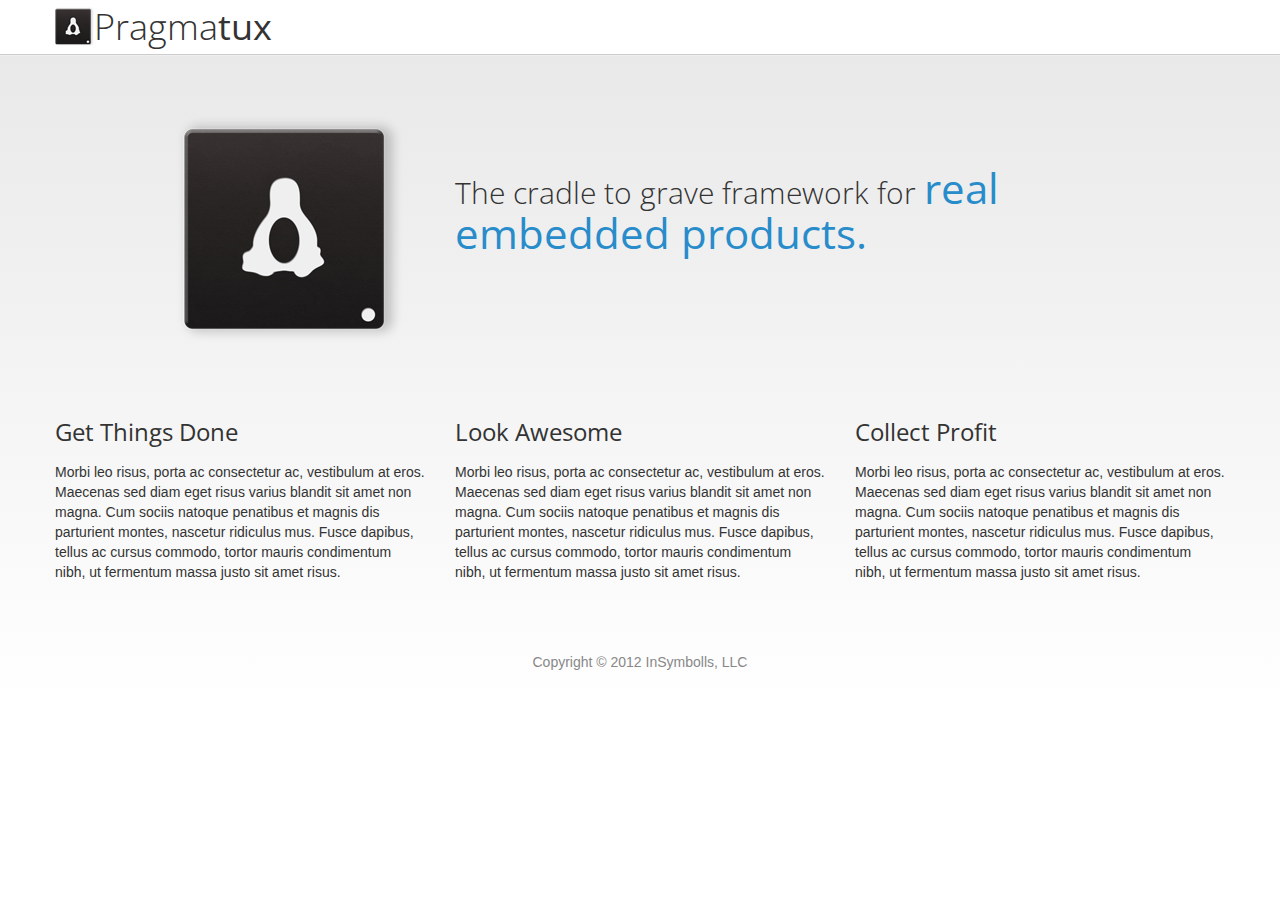
==== index.html @ 21324cb1 "Initial Commit" ====
<!doctype html>
<!--[if lt IE 7]> <html class="no-js lt-ie9 lt-ie8 lt-ie7" lang="en"> <![endif]-->
<!--[if IE 7]>    <html class="no-js lt-ie9 lt-ie8" lang="en"> <![endif]-->
<!--[if IE 8]>    <html class="no-js lt-ie9" lang="en"> <![endif]-->
<!--[if gt IE 8]><!--> <html class="no-js" lang="en"> <!--<![endif]-->
<head>
	<meta charset="utf-8">
	<meta http-equiv="X-UA-Compatible" content="IE=edge,chrome=1">
	<meta name="viewport" content="width=device-width, initial-scale=1.0">
	<link rel="icon" type="image/ico" href="favicon.ico">

	<title>Pragmatux - The framework for real embedded products</title>
	<meta name="description" content="The cradle to grave framework for real embedded products">
	<meta name="author" content="">

	<link href='http://fonts.googleapis.com/css?family=Open+Sans:400,300,700' rel='stylesheet' type='text/css'>
	<link rel="stylesheet" href="bootstrap/css/bootstrap.css">
	<link rel="stylesheet" href="bootstrap/css/bootstrap-responsive.css">
	<link rel="stylesheet" href="css/main.css">

	<!-- <script src="js/libs/modernizr-2.5.3.min.js"></script> -->
</head>
<body>
<!--[if lt IE 7]><p class=chromeframe>Your browser is <em>ancient!</em> <a href="http://browsehappy.com/">Upgrade to a different browser</a> or <a href="http://www.google.com/chromeframe/?redirect=true">install Google Chrome Frame</a> to experience this site.</p><![endif]-->

<div class="header">
	<div class="container phone-pad">
		<img class="pull-left" src="img/pragmatux.png" alt="Pragmatic Embedded Linux"/>
		<h1 class="logo">Pragma<span class="f-normal">tux</span></h1>
	</div>
</div>

<div class="main">
	<div class="container" role="main">
		<div class="row">
			<div class="span3 offset1 hero t-center">
				<img src="img/embedded_linux.png" alt="Pragmatic Embedded Linux" />
			</div>

			<div class="span7 hero hero-text">
				<h2>The cradle to grave framework for <strong>real embedded products.</strong></h2>
				<!-- comment these out 
				<div class="actions is-hidden">
					<a href="github.com" class="btn btn-large">API Reference</a>
					<a href="github.com" class="btn btn-large btn-primary">
						Run Pragmatux on Your Device
						<i class="icon-circle-arrow-right icon-white"></i>
					</a>
				</div>
				<!-- /comment these out -->
			</div>
		</div>

		<!-- RYAN: edit here -->
		<div class="row-fluid">
			<div class="span4 phone-pad">
				<h3>Get Things Done</h3>
				<p>
					Morbi leo risus, porta ac consectetur ac, vestibulum at eros. Maecenas sed diam eget risus varius blandit sit amet non magna. Cum sociis natoque penatibus et magnis dis parturient montes, nascetur ridiculus mus. Fusce dapibus, tellus ac cursus commodo, tortor mauris condimentum nibh, ut fermentum massa justo sit amet risus.
				</p>
			</div>

			<div class="span4 phone-pad">
				<h3>Look Awesome</h3>
				<p>
					Morbi leo risus, porta ac consectetur ac, vestibulum at eros. Maecenas sed diam eget risus varius blandit sit amet non magna. Cum sociis natoque penatibus et magnis dis parturient montes, nascetur ridiculus mus. Fusce dapibus, tellus ac cursus commodo, tortor mauris condimentum nibh, ut fermentum massa justo sit amet risus.
				</p>
			</div>	

			<div class="span4 phone-pad">
				<h3>Collect Profit</h3>
				<p>
					Morbi leo risus, porta ac consectetur ac, vestibulum at eros. Maecenas sed diam eget risus varius blandit sit amet non magna. Cum sociis natoque penatibus et magnis dis parturient montes, nascetur ridiculus mus. Fusce dapibus, tellus ac cursus commodo, tortor mauris condimentum nibh, ut fermentum massa justo sit amet risus.
				</p>

			</div>	
		</div>

		<div class="footer">
			<p>Copyright &copy; 2012 InSymbolls, LLC</p>
		</div>
	</div>
</div>



<script src="//ajax.googleapis.com/ajax/libs/jquery/1.7.2/jquery.min.js"></script>
<script>window.jQuery || document.write('<script src="js/libs/jquery-1.7.2.min.js"><\/script>')</script>

<script src="js/script.js"></script>
<script>
	var _gaq=[['_setAccount','UA-XXXXX-X'],['_trackPageview']];
	(function(d,t){var g=d.createElement(t),s=d.getElementsByTagName(t)[0];
	g.src=('https:'==location.protocol?'//ssl':'//www')+'.google-analytics.com/ga.js';
	s.parentNode.insertBefore(g,s)}(document,'script'));
</script>

</body>
</html>
---- css/main.css ----
h1, h2, h3, h4, h5, h6 {
	font-family:'Open Sans', Arial, sans-serif;
	font-weight:300; 
}

/* weights and colors */
.f-light { font-weight:300; }
.f-normal, h3, strong { font-weight:400; }
.f-strong {	font-weight:700; }
strong {color:#288ccb;}

/* alignment */
.t-center {text-align:center;}
.l-sp-left {margin-left: 1em;}


/* -------------- */
.header {
	overflow:hidden;
	border-bottom:1px solid #ccc;
	padding: .5em 0;
}

.main {
	background:#ddd;
	border-top:1px solid #efefef;

	background: -moz-linear-gradient(top, rgba(221,221,221,0.65) 0%, rgba(221,221,221,0) 100%); /* FF3.6+ */
	background: -webkit-gradient(linear, left top, left bottom, color-stop(0%,rgba(221,221,221,0.65)), color-stop(100%,rgba(221,221,221,0))); /* Chrome,Safari4+ */
	background: -webkit-linear-gradient(top, rgba(221,221,221,0.65) 0%,rgba(221,221,221,0) 100%); /* Chrome10+,Safari5.1+ */
	background: -o-linear-gradient(top, rgba(221,221,221,0.65) 0%,rgba(221,221,221,0) 100%); /* Opera 11.10+ */
	background: -ms-linear-gradient(top, rgba(221,221,221,0.65) 0%,rgba(221,221,221,0) 100%); /* IE10+ */
	background: linear-gradient(to bottom, rgba(221,221,221,0.65) 0%,rgba(221,221,221,0) 100%); /* W3C */
	filter: progid:DXImageTransform.Microsoft.gradient( startColorstr='#a6dddddd', endColorstr='#00dddddd',GradientType=0 ); /* IE6-9 */	
}

.footer {
	text-align:center;
	color:#888;
	padding-top:60px;
	padding-bottom:30px;
}

/* ------------------ */
.logo {
	margin:0;
	font-size: 36px;
	line-height: 40px;
}

.hero {
	padding: 60px 0;
}

.actions {
	margin-top:3em;
}

/*phone*/
@media (max-width: 767px) {
	body { 
		padding: 0;
	}

	.hero {padding: 30px 0;}

	.hero-text {
		padding: 0 20px 30px 20px;
		text-align: center;
	}

	.phone-pad {padding: 0 20px;}
}

/*tablet and up normal and large display*/
@media (min-width: 768px) {
	.hero-text {
		margin-top:3em;
	}
}

/*large*/
@media (min-width: 1200px) {
	strong {font-size: 1.4em;}
}
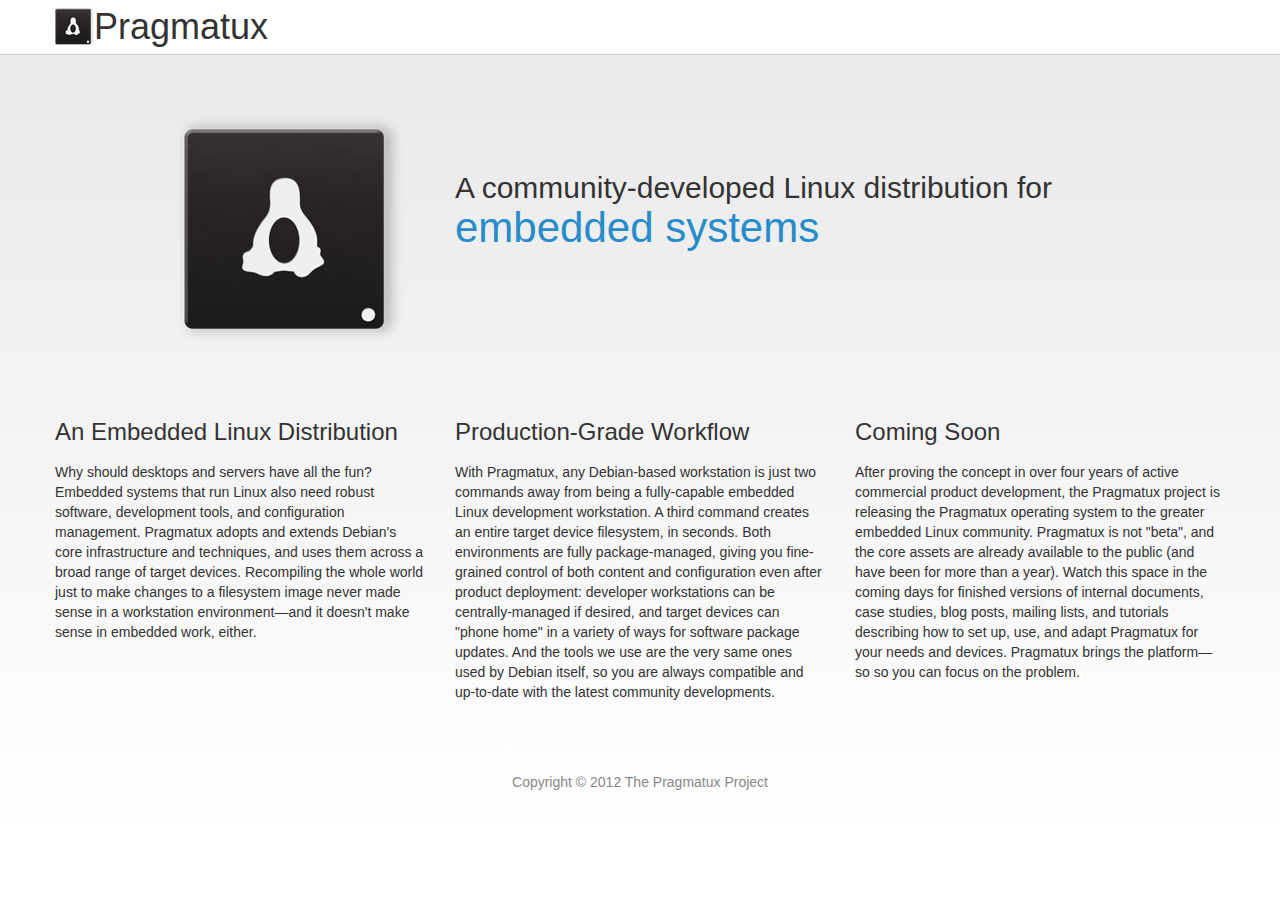
==== commit 625b47be: "Sample docs and current content" ====
--- a/index.html
+++ b/index.html
@@ -1,22 +1,19 @@
-<!doctype html>
-<!--[if lt IE 7]> <html class="no-js lt-ie9 lt-ie8 lt-ie7" lang="en"> <![endif]-->
-<!--[if IE 7]>    <html class="no-js lt-ie9 lt-ie8" lang="en"> <![endif]-->
-<!--[if IE 8]>    <html class="no-js lt-ie9" lang="en"> <![endif]-->
-<!--[if gt IE 8]><!--> <html class="no-js" lang="en"> <!--<![endif]-->
-<head>
+<!DOCTYPE html>
+<!-- saved from url=(0021)http://pragmatux.com/ -->
+<html class="no-js" lang="en"><!--<![endif]--><head><meta http-equiv="Content-Type" content="text/html; charset=UTF-8">
 	<meta charset="utf-8">
 	<meta http-equiv="X-UA-Compatible" content="IE=edge,chrome=1">
 	<meta name="viewport" content="width=device-width, initial-scale=1.0">
-	<link rel="icon" type="image/ico" href="favicon.ico">
+	<link rel="icon" type="image/ico" href="http://pragmatux.com/favicon.ico">
 
-	<title>Pragmatux - The framework for real embedded products</title>
-	<meta name="description" content="The cradle to grave framework for real embedded products">
+	<title>Pragmatux - A Linux distribution for embedded systems</title>
+	<!--<meta name="description" content="A cradle to grave framework for real embedded products"> -->
 	<meta name="author" content="">
 
-	<link href='http://fonts.googleapis.com/css?family=Open+Sans:400,300,700' rel='stylesheet' type='text/css'>
-	<link rel="stylesheet" href="bootstrap/css/bootstrap.css">
-	<link rel="stylesheet" href="bootstrap/css/bootstrap-responsive.css">
-	<link rel="stylesheet" href="css/main.css">
+	<link href="./Pragmatux - A Linux distribution for embedded systems_files/css" rel="stylesheet" type="text/css">
+	<link rel="stylesheet" href="./bootstrap/css/bootstrap.css">
+	<link rel="stylesheet" href="./bootstrap/css/bootstrap-responsive.css">
+	<link rel="stylesheet" href="./css/main.css">
 
 	<!-- <script src="js/libs/modernizr-2.5.3.min.js"></script> -->
 </head>
@@ -25,7 +22,7 @@
 
 <div class="header">
 	<div class="container phone-pad">
-		<img class="pull-left" src="img/pragmatux.png" alt="Pragmatic Embedded Linux"/>
+		<img class="pull-left" src="./img/pragmatux.png" alt="Pragmatic Embedded Linux">
 		<h1 class="logo">Pragma<span class="f-normal">tux</span></h1>
 	</div>
 </div>
@@ -34,11 +31,11 @@
 	<div class="container" role="main">
 		<div class="row">
 			<div class="span3 offset1 hero t-center">
-				<img src="img/embedded_linux.png" alt="Pragmatic Embedded Linux" />
+				<img src="./img/embedded_linux.png" alt="Pragmatic Embedded Linux">
 			</div>
 
 			<div class="span7 hero hero-text">
-				<h2>The cradle to grave framework for <strong>real embedded products.</strong></h2>
+				<h2>A community-developed Linux distribution for <strong>embedded systems</strong></h2>
 				<!-- comment these out 
 				<div class="actions is-hidden">
 					<a href="github.com" class="btn btn-large">API Reference</a>
@@ -51,43 +48,85 @@
 			</div>
 		</div>
 
-		<!-- RYAN: edit here -->
 		<div class="row-fluid">
 			<div class="span4 phone-pad">
-				<h3>Get Things Done</h3>
+				<h3>An Embedded Linux Distribution</h3>
 				<p>
-					Morbi leo risus, porta ac consectetur ac, vestibulum at eros. Maecenas sed diam eget risus varius blandit sit amet non magna. Cum sociis natoque penatibus et magnis dis parturient montes, nascetur ridiculus mus. Fusce dapibus, tellus ac cursus commodo, tortor mauris condimentum nibh, ut fermentum massa justo sit amet risus.
+					Why should desktops and servers have
+					all the fun? Embedded systems that run
+					Linux also need robust software,
+					development tools, and configuration
+					management.  Pragmatux adopts and
+					extends Debian's core infrastructure
+					and techniques, and uses them across a
+					broad range of target devices.
+					Recompiling the whole world just to
+					make changes to a filesystem image
+					never made sense in a workstation
+					environment—and it doesn't make
+					sense in embedded work, either.
 				</p>
 			</div>
 
 			<div class="span4 phone-pad">
-				<h3>Look Awesome</h3>
+				<h3>Production-Grade Workflow</h3>
 				<p>
-					Morbi leo risus, porta ac consectetur ac, vestibulum at eros. Maecenas sed diam eget risus varius blandit sit amet non magna. Cum sociis natoque penatibus et magnis dis parturient montes, nascetur ridiculus mus. Fusce dapibus, tellus ac cursus commodo, tortor mauris condimentum nibh, ut fermentum massa justo sit amet risus.
+					With Pragmatux, any Debian-based
+					workstation is just two commands away
+					from being a fully-capable embedded
+					Linux development workstation.  A third
+					command creates an entire
+					target device filesystem, in seconds.
+					Both environments are fully
+					package-managed, giving you
+					fine-grained control of both content
+					and configuration even after product
+					deployment: developer workstations can
+					be centrally-managed if desired, and
+					target devices can "phone home" in a
+					variety of ways for software package
+					updates.  And the tools we use are the
+					very same ones used by Debian itself,
+					so you are always compatible and
+					up-to-date with the latest community
+					developments.
 				</p>
 			</div>	
 
 			<div class="span4 phone-pad">
-				<h3>Collect Profit</h3>
+				<h3>Coming Soon</h3>
 				<p>
-					Morbi leo risus, porta ac consectetur ac, vestibulum at eros. Maecenas sed diam eget risus varius blandit sit amet non magna. Cum sociis natoque penatibus et magnis dis parturient montes, nascetur ridiculus mus. Fusce dapibus, tellus ac cursus commodo, tortor mauris condimentum nibh, ut fermentum massa justo sit amet risus.
+					After proving the concept in over four years of
+					active commercial product development, the
+					Pragmatux project is releasing the Pragmatux
+					operating system to the greater embedded Linux
+					community.  Pragmatux is not "beta", and the
+					core assets are already available to the public
+					(and have been for more than a year).  Watch
+					this space in the coming days for finished
+					versions of internal documents, case studies,
+					blog posts, mailing lists, and tutorials
+					describing how to set up, use, and adapt
+					Pragmatux for your needs and devices.
+					Pragmatux brings the platform—so
+					so you can focus on the problem.
 				</p>
 
 			</div>	
 		</div>
 
 		<div class="footer">
-			<p>Copyright &copy; 2012 InSymbolls, LLC</p>
+			<p>Copyright © 2012 The Pragmatux Project</p>
 		</div>
 	</div>
 </div>
 
 
 
-<script src="//ajax.googleapis.com/ajax/libs/jquery/1.7.2/jquery.min.js"></script>
+<script src="./Pragmatux - A Linux distribution for embedded systems_files/ga.js"></script><script src="./Pragmatux - A Linux distribution for embedded systems_files/jquery.min.js"></script>
 <script>window.jQuery || document.write('<script src="js/libs/jquery-1.7.2.min.js"><\/script>')</script>
 
-<script src="js/script.js"></script>
+<script src="./Pragmatux - A Linux distribution for embedded systems_files/script.js"></script>
 <script>
 	var _gaq=[['_setAccount','UA-XXXXX-X'],['_trackPageview']];
 	(function(d,t){var g=d.createElement(t),s=d.getElementsByTagName(t)[0];
@@ -95,5 +134,6 @@
 	s.parentNode.insertBefore(g,s)}(document,'script'));
 </script>
 
-</body>
-</html>
+
+
+</body></html>
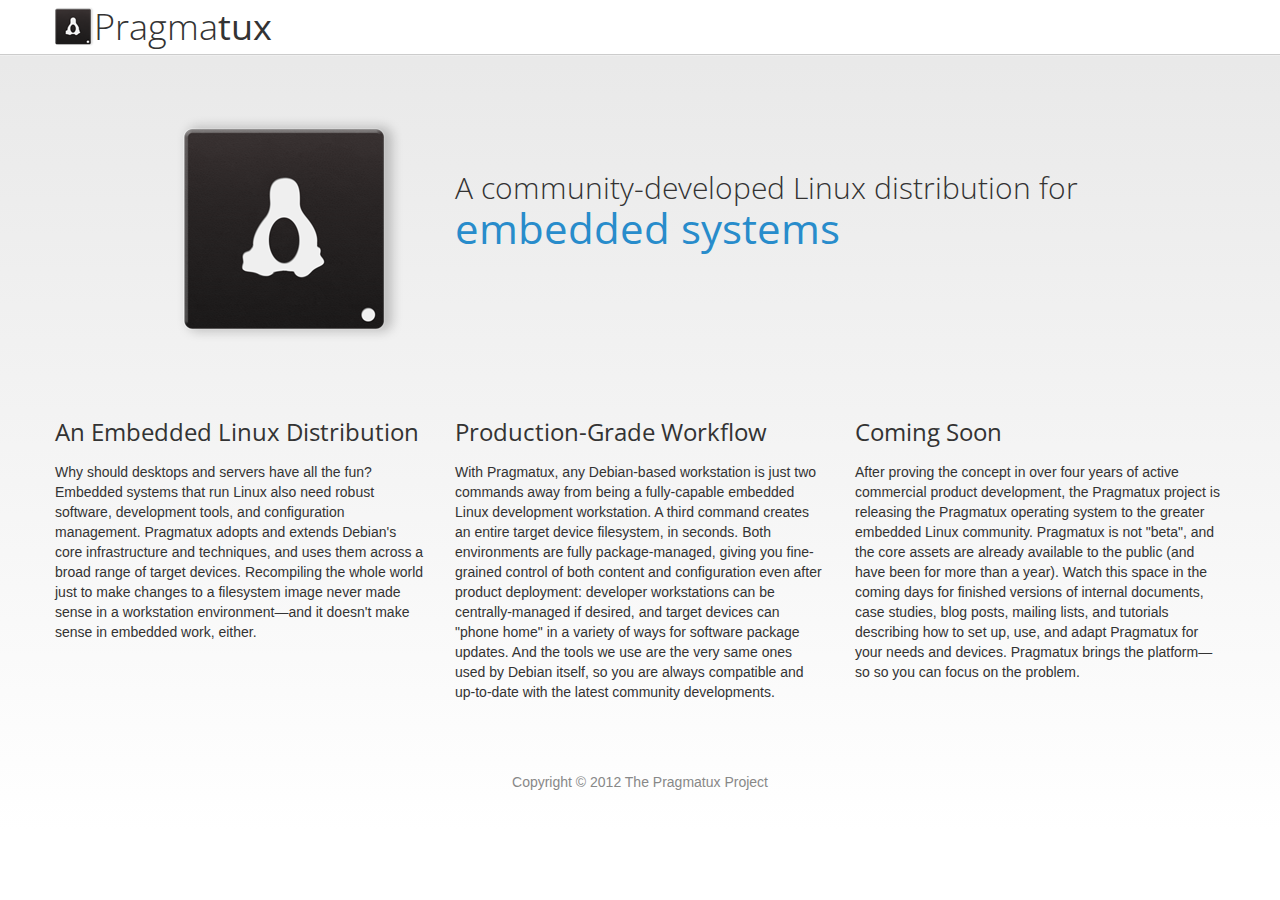
==== commit 804107aa: "Index Fix" ====
--- a/index.html
+++ b/index.html
@@ -1,21 +1,24 @@
-<!DOCTYPE html>
-<!-- saved from url=(0021)http://pragmatux.com/ -->
-<html class="no-js" lang="en"><!--<![endif]--><head><meta http-equiv="Content-Type" content="text/html; charset=UTF-8">
+<!doctype html>
+<!--[if lt IE 7]> <html class="no-js lt-ie9 lt-ie8 lt-ie7" lang="en"> <![endif]-->
+<!--[if IE 7]>    <html class="no-js lt-ie9 lt-ie8" lang="en"> <![endif]-->
+<!--[if IE 8]>    <html class="no-js lt-ie9" lang="en"> <![endif]-->
+<!--[if gt IE 8]><!--> <html class="no-js" lang="en"> <!--<![endif]-->
+<head>
 	<meta charset="utf-8">
 	<meta http-equiv="X-UA-Compatible" content="IE=edge,chrome=1">
 	<meta name="viewport" content="width=device-width, initial-scale=1.0">
-	<link rel="icon" type="image/ico" href="http://pragmatux.com/favicon.ico">
+	<link rel="icon" type="image/ico" href="favicon.ico">
 
 	<title>Pragmatux - A Linux distribution for embedded systems</title>
 	<!--<meta name="description" content="A cradle to grave framework for real embedded products"> -->
 	<meta name="author" content="">
 
-	<link href="./Pragmatux - A Linux distribution for embedded systems_files/css" rel="stylesheet" type="text/css">
+	<link href='http://fonts.googleapis.com/css?family=Open+Sans:400,300,700' rel='stylesheet' type='text/css'>
 	<link rel="stylesheet" href="./bootstrap/css/bootstrap.css">
 	<link rel="stylesheet" href="./bootstrap/css/bootstrap-responsive.css">
 	<link rel="stylesheet" href="./css/main.css">
 
-	<!-- <script src="js/libs/modernizr-2.5.3.min.js"></script> -->
+	<script src="js/libs/modernizr-2.5.3.min.js"></script>
 </head>
 <body>
 <!--[if lt IE 7]><p class=chromeframe>Your browser is <em>ancient!</em> <a href="http://browsehappy.com/">Upgrade to a different browser</a> or <a href="http://www.google.com/chromeframe/?redirect=true">install Google Chrome Frame</a> to experience this site.</p><![endif]-->
@@ -123,10 +126,10 @@
 
 
 
-<script src="./Pragmatux - A Linux distribution for embedded systems_files/ga.js"></script><script src="./Pragmatux - A Linux distribution for embedded systems_files/jquery.min.js"></script>
+<script src="http://ajax.googleapis.com/ajax/libs/jquery/1.7.2/jquery.min.js"></script>
 <script>window.jQuery || document.write('<script src="js/libs/jquery-1.7.2.min.js"><\/script>')</script>
 
-<script src="./Pragmatux - A Linux distribution for embedded systems_files/script.js"></script>
+<script src="js/script.js"></script>
 <script>
 	var _gaq=[['_setAccount','UA-XXXXX-X'],['_trackPageview']];
 	(function(d,t){var g=d.createElement(t),s=d.getElementsByTagName(t)[0];
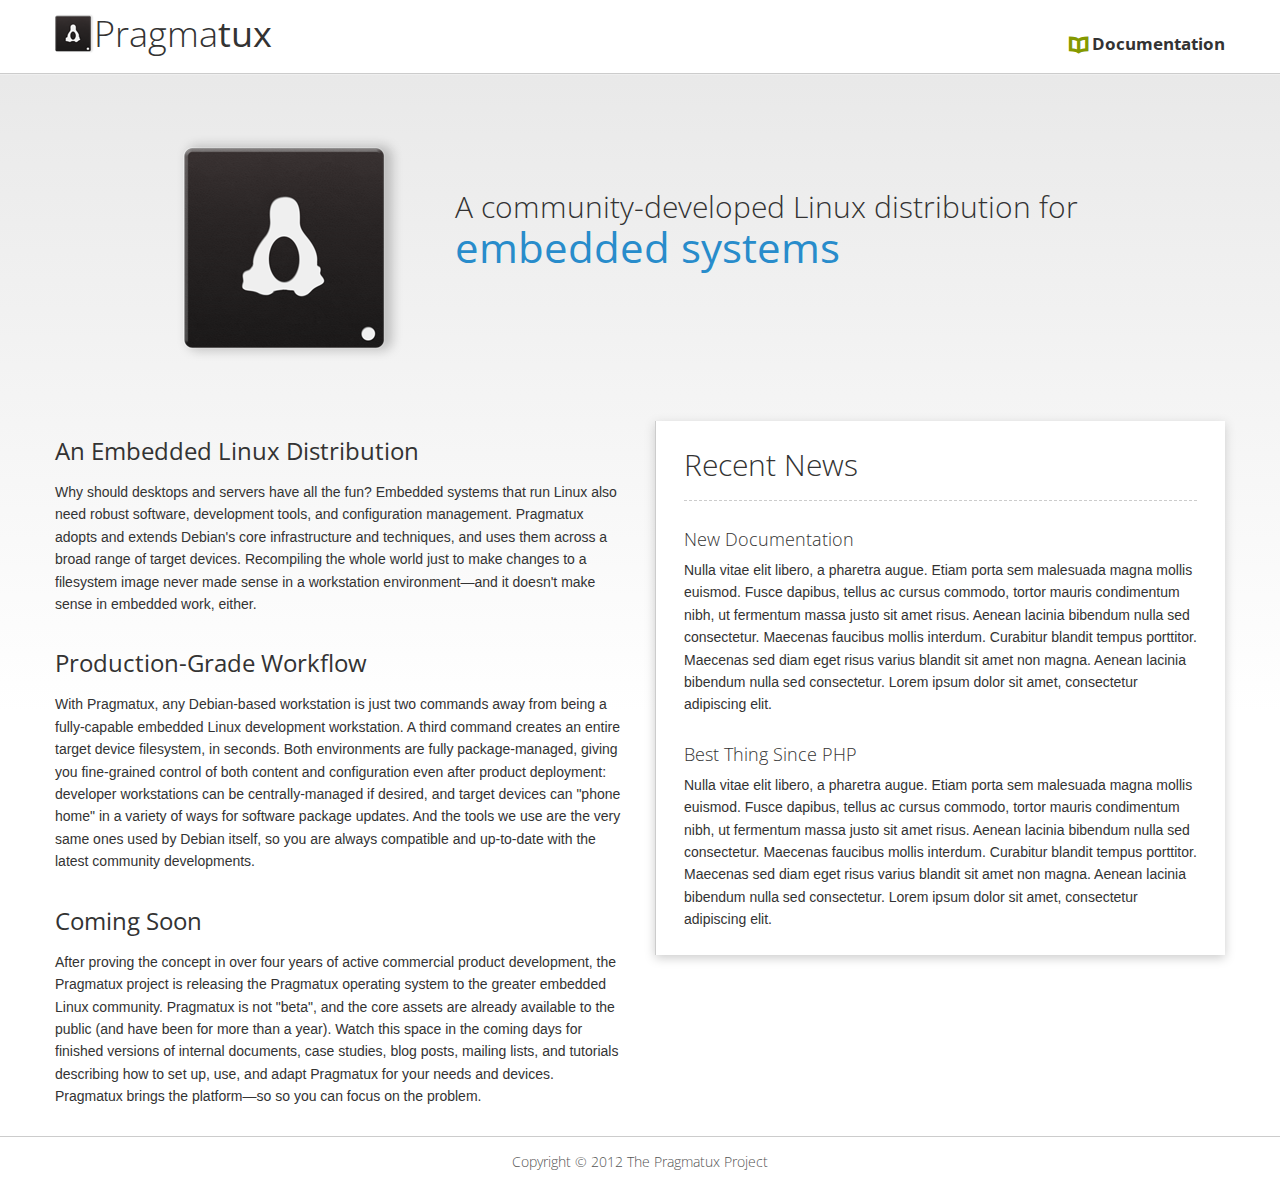
==== commit f8d70b0d: "Docs" ====
--- a/index.html
+++ b/index.html
@@ -14,19 +14,24 @@
 	<meta name="author" content="">
 
 	<link href='http://fonts.googleapis.com/css?family=Open+Sans:400,300,700' rel='stylesheet' type='text/css'>
+	<link rel="stylesheet" href="./css/iconic/iconic_fill.css">
 	<link rel="stylesheet" href="./bootstrap/css/bootstrap.css">
 	<link rel="stylesheet" href="./bootstrap/css/bootstrap-responsive.css">
 	<link rel="stylesheet" href="./css/main.css">
 
-	<script src="js/libs/modernizr-2.5.3.min.js"></script>
+	<!-- // <script src="js/libs/modernizr-2.5.3.min.js"></script> -->
 </head>
 <body>
 <!--[if lt IE 7]><p class=chromeframe>Your browser is <em>ancient!</em> <a href="http://browsehappy.com/">Upgrade to a different browser</a> or <a href="http://www.google.com/chromeframe/?redirect=true">install Google Chrome Frame</a> to experience this site.</p><![endif]-->
 
 <div class="header">
 	<div class="container phone-pad">
-		<img class="pull-left" src="./img/pragmatux.png" alt="Pragmatic Embedded Linux">
-		<h1 class="logo">Pragma<span class="f-normal">tux</span></h1>
+		<a class="block" href="http://pragmatux.com">
+			<img class="pull-left" src="./img/pragmatux.png" alt="Pragmatic Embedded Linux">
+			<h1 class="logo pull-left">Pragma<span class="f-normal">tux</span></h1>
+		</a>
+
+		<a class="nav pull-right" href="./documentation.html"><i class="iconic book_alt2"></i> Documentation</a>
 	</div>
 </div>
 
@@ -52,80 +57,104 @@
 		</div>
 
 		<div class="row-fluid">
-			<div class="span4 phone-pad">
-				<h3>An Embedded Linux Distribution</h3>
-				<p>
-					Why should desktops and servers have
-					all the fun? Embedded systems that run
-					Linux also need robust software,
-					development tools, and configuration
-					management.  Pragmatux adopts and
-					extends Debian's core infrastructure
-					and techniques, and uses them across a
-					broad range of target devices.
-					Recompiling the whole world just to
-					make changes to a filesystem image
-					never made sense in a workstation
-					environment—and it doesn't make
-					sense in embedded work, either.
-				</p>
+			<div class="sell span6">
+				<div class="phone-pad">
+					<h3>An Embedded Linux Distribution</h3>
+					<p>
+						Why should desktops and servers have
+						all the fun? Embedded systems that run
+						Linux also need robust software,
+						development tools, and configuration
+						management.  Pragmatux adopts and
+						extends Debian's core infrastructure
+						and techniques, and uses them across a
+						broad range of target devices.
+						Recompiling the whole world just to
+						make changes to a filesystem image
+						never made sense in a workstation
+						environment—and it doesn't make
+						sense in embedded work, either.
+					</p>
+				</div>
+
+				<div class="phone-pad">
+					<h3>Production-Grade Workflow</h3>
+					<p>
+						With Pragmatux, any Debian-based
+						workstation is just two commands away
+						from being a fully-capable embedded
+						Linux development workstation.  A third
+						command creates an entire
+						target device filesystem, in seconds.
+						Both environments are fully
+						package-managed, giving you
+						fine-grained control of both content
+						and configuration even after product
+						deployment: developer workstations can
+						be centrally-managed if desired, and
+						target devices can "phone home" in a
+						variety of ways for software package
+						updates.  And the tools we use are the
+						very same ones used by Debian itself,
+						so you are always compatible and
+						up-to-date with the latest community
+						developments.
+					</p>
+				</div>	
+
+				<div class="phone-pad">
+					<h3>Coming Soon</h3>
+					<p>
+						After proving the concept in over four years of
+						active commercial product development, the
+						Pragmatux project is releasing the Pragmatux
+						operating system to the greater embedded Linux
+						community.  Pragmatux is not "beta", and the
+						core assets are already available to the public
+						(and have been for more than a year).  Watch
+						this space in the coming days for finished
+						versions of internal documents, case studies,
+						blog posts, mailing lists, and tutorials
+						describing how to set up, use, and adapt
+						Pragmatux for your needs and devices.
+						Pragmatux brings the platform—so
+						so you can focus on the problem.
+					</p>
+				</div>	
+			</div><!-- sell -->
+
+			<div class="news span6">
+				<h2>Recent News</h2>
+				<div class="news-item">
+					<h4>New Documentation</h4>
+					<p>
+						Nulla vitae elit libero, a pharetra augue. Etiam porta sem malesuada magna mollis euismod. Fusce dapibus, tellus ac cursus commodo, tortor mauris condimentum nibh, ut fermentum massa justo sit amet risus. Aenean lacinia bibendum nulla sed consectetur. Maecenas faucibus mollis interdum.
+
+						Curabitur blandit tempus porttitor. Maecenas sed diam eget risus varius blandit sit amet non magna. Aenean lacinia bibendum nulla sed consectetur. Lorem ipsum dolor sit amet, consectetur adipiscing elit.	
+					</p>
+				</div>
+
+				<div class="news-item">
+					<h4>Best Thing Since PHP</h4>
+					<p>
+						Nulla vitae elit libero, a pharetra augue. Etiam porta sem malesuada magna mollis euismod. Fusce dapibus, tellus ac cursus commodo, tortor mauris condimentum nibh, ut fermentum massa justo sit amet risus. Aenean lacinia bibendum nulla sed consectetur. Maecenas faucibus mollis interdum.
+
+						Curabitur blandit tempus porttitor. Maecenas sed diam eget risus varius blandit sit amet non magna. Aenean lacinia bibendum nulla sed consectetur. Lorem ipsum dolor sit amet, consectetur adipiscing elit.	
+					</p>	
+				</div>
 			</div>
+		</div><!-- row -->
 
-			<div class="span4 phone-pad">
-				<h3>Production-Grade Workflow</h3>
-				<p>
-					With Pragmatux, any Debian-based
-					workstation is just two commands away
-					from being a fully-capable embedded
-					Linux development workstation.  A third
-					command creates an entire
-					target device filesystem, in seconds.
-					Both environments are fully
-					package-managed, giving you
-					fine-grained control of both content
-					and configuration even after product
-					deployment: developer workstations can
-					be centrally-managed if desired, and
-					target devices can "phone home" in a
-					variety of ways for software package
-					updates.  And the tools we use are the
-					very same ones used by Debian itself,
-					so you are always compatible and
-					up-to-date with the latest community
-					developments.
-				</p>
-			</div>	
-
-			<div class="span4 phone-pad">
-				<h3>Coming Soon</h3>
-				<p>
-					After proving the concept in over four years of
-					active commercial product development, the
-					Pragmatux project is releasing the Pragmatux
-					operating system to the greater embedded Linux
-					community.  Pragmatux is not "beta", and the
-					core assets are already available to the public
-					(and have been for more than a year).  Watch
-					this space in the coming days for finished
-					versions of internal documents, case studies,
-					blog posts, mailing lists, and tutorials
-					describing how to set up, use, and adapt
-					Pragmatux for your needs and devices.
-					Pragmatux brings the platform—so
-					so you can focus on the problem.
-				</p>
-
-			</div>	
-		</div>
-
-		<div class="footer">
-			<p>Copyright © 2012 The Pragmatux Project</p>
-		</div>
 	</div>
 </div>
 
+<div class="footer">
+	<div class="container">
+		<p>Copyright © 2012 The Pragmatux Project</p>
+	</div>
+</div>
 
-
+<!--
 <script src="http://ajax.googleapis.com/ajax/libs/jquery/1.7.2/jquery.min.js"></script>
 <script>window.jQuery || document.write('<script src="js/libs/jquery-1.7.2.min.js"><\/script>')</script>
 
@@ -136,7 +165,6 @@
 	g.src=('https:'==location.protocol?'//ssl':'//www')+'.google-analytics.com/ga.js';
 	s.parentNode.insertBefore(g,s)}(document,'script'));
 </script>
-
-
-
-</body></html>
+-->
+</body>
+</html>
--- a/css/iconic/iconic_fill.css
+++ b/css/iconic/iconic_fill.css
@@ -0,0 +1 @@
+@font-face { font-family: 'IconicFill'; src: url('iconic_fill.eot'); src: url('iconic_fill.eot?#iefix') format('embedded-opentype'), url('iconic_fill.ttf') format('truetype'), url('iconic_fill.svg#iconic') format('svg'); font-weight: normal; font-style: normal; }.iconic { display:inline-block; font-family: 'IconicFill'; }.lightbulb:before {content:'\e063';}.equalizer:before {content:'\e052';}.brush_alt:before {content:'\e01c';}.move:before {content:'\e03e';}.tag_fill:before {content:'\e02b';}.book_alt2:before {content:'\e06a';}.layers:before {content:'\e01f';}.chat_alt_fill:before {content:'\e007';}.layers_alt:before {content:'\e020';}.cloud_upload:before {content:'\e045';}.chart_alt:before {content:'\e029';}.fullscreen_exit_alt:before {content:'\e051';}.cloud_download:before {content:'\e044';}.paperclip:before {content:'\e08a';}.heart_fill:before {content:'\2764';}.mail:before {content:'\2709';}.pen_alt_fill:before {content:'\e005';}.check_alt:before {content:'\2718';}.battery_charging:before {content:'\e05d';}.lock_fill:before {content:'\e075';}.stop:before {content:'\e04a';}.arrow_up:before {content:'\2191';}.move_horizontal:before {content:'\e038';}.compass:before {content:'\e021';}.minus_alt:before {content:'\e009';}.battery_empty:before {content:'\e05c';}.comment_fill:before {content:'\e06d';}.map_pin_alt:before {content:'\e002';}.question_mark:before {content:'\003f';}.list:before {content:'\e055';}.upload:before {content:'\e043';}.reload:before {content:'\e030';}.loop_alt4:before {content:'\e035';}.loop_alt3:before {content:'\e034';}.loop_alt2:before {content:'\e033';}.loop_alt1:before {content:'\e032';}.left_quote:before {content:'\275d';}.x:before {content:'\2713';}.last:before {content:'\e04d';}.bars:before {content:'\e06f';}.arrow_left:before {content:'\2190';}.arrow_down:before {content:'\2193';}.download:before {content:'\e042';}.home:before {content:'\2302';}.calendar:before {content:'\e001';}.right_quote_alt:before {content:'\e012';}.unlock_fill:before {content:'\e076';}.fullscreen:before {content:'\e04e';}.dial:before {content:'\e058';}.plus_alt:before {content:'\e008';}.clock:before {content:'\e079';}.movie:before {content:'\e060';}.steering_wheel:before {content:'\e024';}.pen:before {content:'\270e';}.pin:before {content:'\e067';}.denied:before {content:'\26d4';}.left_quote_alt:before {content:'\e011';}.volume_mute:before {content:'\e071';}.umbrella:before {content:'\2602';}.list_nested:before {content:'\e056';}.arrow_up_alt1:before {content:'\e014';}.undo:before {content:'\e02f';}.pause:before {content:'\e049';}.bolt:before {content:'\26a1';}.article:before {content:'\e053';}.read_more:before {content:'\e054';}.beaker:before {content:'\e023';}.beaker_alt:before {content:'\e010';}.battery_full:before {content:'\e073';}.arrow_right:before {content:'\2192';}.iphone:before {content:'\e06e';}.arrow_up_alt2:before {content:'\e018';}.cog:before {content:'\2699';}.award_fill:before {content:'\e022';}.first:before {content:'\e04c';}.trash_fill:before {content:'\e05a';}.image:before {content:'\e027';}.comment_alt1_fill:before {content:'\e003';}.cd:before {content:'\e064';}.right_quote:before {content:'\275e';}.brush:before {content:'\e01b';}.cloud:before {content:'\2601';}.eye:before {content:'\e025';}.play_alt:before {content:'\e048';}.transfer:before {content:'\e041';}.pen_alt2:before {content:'\e006';}.camera:before {content:'\e070';}.move_horizontal_alt2:before {content:'\e03a';}.curved_arrow:before {content:'\2935';}.move_horizontal_alt1:before {content:'\e039';}.aperture:before {content:'\e026';}.reload_alt:before {content:'\e031';}.magnifying_glass:before {content:'\e074';}.calendar_alt_fill:before {content:'\e06c';}.fork:before {content:'\e046';}.box:before {content:'\e06b';}.map_pin_fill:before {content:'\e068';}.bars_alt:before {content:'\e00a';}.volume:before {content:'\e072';}.x_alt:before {content:'\2714';}.link:before {content:'\e077';}.move_vertical:before {content:'\e03b';}.eyedropper:before {content:'\e01e';}.spin:before {content:'\e036';}.rss:before {content:'\e02c';}.info:before {content:'\2139';}.target:before {content:'\e02a';}.cursor:before {content:'\e057';}.key_fill:before {content:'\26bf';}.minus:before {content:'\2796';}.book_alt:before {content:'\e00b';}.headphones:before {content:'\e061';}.hash:before {content:'\0023';}.arrow_left_alt1:before {content:'\e013';}.arrow_left_alt2:before {content:'\e017';}.fullscreen_exit:before {content:'\e050';}.share:before {content:'\e02e';}.fullscreen_alt:before {content:'\e04f';}.comment_alt2_fill:before {content:'\e004';}.moon_fill:before {content:'\263e';}.at:before {content:'\0040';}.chat:before {content:'\e05e';}.move_vertical_alt2:before {content:'\e03d';}.move_vertical_alt1:before {content:'\e03c';}.check:before {content:'\2717';}.mic:before {content:'\e05f';}.book:before {content:'\e069';}.move_alt1:before {content:'\e03f';}.move_alt2:before {content:'\e040';}.document_fill:before {content:'\e066';}.plus:before {content:'\2795';}.wrench:before {content:'\e078';}.play:before {content:'\e047';}.star:before {content:'\2605';}.document_alt_fill:before {content:'\e000';}.chart:before {content:'\e028';}.rain:before {content:'\26c6';}.folder_fill:before {content:'\e065';}.new_window:before {content:'\e059';}.user:before {content:'\e062';}.battery_half:before {content:'\e05b';}.aperture_alt:before {content:'\e00c';}.eject:before {content:'\e04b';}.arrow_down_alt1:before {content:'\e016';}.pilcrow:before {content:'\00b6';}.arrow_down_alt2:before {content:'\e01a';}.arrow_right_alt1:before {content:'\e015';}.arrow_right_alt2:before {content:'\e019';}.rss_alt:before {content:'\e02d';}.spin_alt:before {content:'\e037';}.sun_fill:before {content:'\2600';}--- a/css/main.css
+++ b/css/main.css
@@ -1,4 +1,10 @@
-h1, h2, h3, h4, h5, h6 {
+* {
+	-moz-box-sizing: border-box;
+	-webkit-box-sizing: border-box;
+	box-sizing: border-box;
+}
+
+h1, h2, h3, h4, h5, h6, .footer, .nav {
 	font-family:'Open Sans', Arial, sans-serif;
 	font-weight:300; 
 }
@@ -13,32 +19,69 @@
 .t-center {text-align:center;}
 .l-sp-left {margin-left: 1em;}
 
+i {
+	display:inline-block;
+	font-style: normal;
+}
+
+p {
+	line-height: 1.6em;
+}
+
+a.block, a.block:hover {
+	display:inline-block;
+	color:inherit;
+	text-decoration: none;
+}
+
 
 /* -------------- */
 .header {
 	overflow:hidden;
 	border-bottom:1px solid #ccc;
-	padding: .5em 0;
+	position: relative;
+	padding: 1em 0;
+}
+
+.nav, .nav:hover {
+	color: inherit;
+	text-decoration: none;
+	font-weight: 700;
+	padding:0;
+	margin: 20px 0 0 0;
+	font-size:1.2em;
+	position: relative;
+	bottom: 0;
+}
+
+.nav i {
+	color: #859900;
+	font-size:1.5em;
+	vertical-align: sub;
 }
 
 .main {
 	background:#ddd;
 	border-top:1px solid #efefef;
 
-	background: -moz-linear-gradient(top, rgba(221,221,221,0.65) 0%, rgba(221,221,221,0) 100%); /* FF3.6+ */
-	background: -webkit-gradient(linear, left top, left bottom, color-stop(0%,rgba(221,221,221,0.65)), color-stop(100%,rgba(221,221,221,0))); /* Chrome,Safari4+ */
-	background: -webkit-linear-gradient(top, rgba(221,221,221,0.65) 0%,rgba(221,221,221,0) 100%); /* Chrome10+,Safari5.1+ */
-	background: -o-linear-gradient(top, rgba(221,221,221,0.65) 0%,rgba(221,221,221,0) 100%); /* Opera 11.10+ */
-	background: -ms-linear-gradient(top, rgba(221,221,221,0.65) 0%,rgba(221,221,221,0) 100%); /* IE10+ */
-	background: linear-gradient(to bottom, rgba(221,221,221,0.65) 0%,rgba(221,221,221,0) 100%); /* W3C */
+	background: -moz-linear-gradient(top, rgba(221,221,221,0.65) 0%, rgba(221,221,221,0) 60%); /* FF3.6+ */
+	background: -webkit-gradient(linear, left top, left bottom, color-stop(0%,rgba(221,221,221,0.65)), color-stop(60%,rgba(221,221,221,0))); /* Chrome,Safari4+ */
+	background: -webkit-linear-gradient(top, rgba(221,221,221,0.65) 0%,rgba(221,221,221,0) 60%); /* Chrome10+,Safari5.1+ */
+	background: -o-linear-gradient(top, rgba(221,221,221,0.65) 0%,rgba(221,221,221,0) 60%); /* Opera 11.10+ */
+	background: -ms-linear-gradient(top, rgba(221,221,221,0.65) 0%,rgba(221,221,221,0) 60%); /* IE10+ */
+	background: linear-gradient(to bottom, rgba(221,221,221,0.65) 0%,rgba(221,221,221,0) 60%); /* W3C */
 	filter: progid:DXImageTransform.Microsoft.gradient( startColorstr='#a6dddddd', endColorstr='#00dddddd',GradientType=0 ); /* IE6-9 */	
 }
 
 .footer {
 	text-align:center;
-	color:#888;
-	padding-top:60px;
-	padding-bottom:30px;
+	color:#555;
+	padding-top:1em;
+	padding-bottom:1em;
+	border-top: 1px solid #ccc;
+}
+.footer p {
+	margin: 0;
 }
 
 /* ------------------ */
@@ -56,6 +99,46 @@
 	margin-top:3em;
 }
 
+.sell div {
+	margin-bottom: 2em;
+}
+
+.news {
+	-moz-box-shadow: 0px 3px 10px 0px #ccc;
+	-webkit-box-shadow: 0px 3px 10px 0px #ccc;
+	-ms-box-shadow: 0px 3px 10px 0px #ccc;
+	box-shadow: 0px 3px 10px 0px #ccc;
+	background:#fff;
+	padding: 1em 2em;
+	border-left: 1px solid #ccc;
+}
+
+.news-item {
+	margin-top:2em;
+}
+
+.news h2 {
+	padding-bottom:.5em;
+	border-bottom: 1px dashed #ccc;
+}
+
+/* ----------------- */
+.docs-home h1 {
+	text-align: center;
+	margin: 1em 0;
+}
+
+.docs-item {
+	margin-bottom: 2em;
+	overflow:hidden;
+}
+
+.docs-item img {
+	margin-right: 1em;
+}
+
+/* ----------------- */
+
 /*phone*/
 @media (max-width: 767px) {
 	body { 
@@ -70,6 +153,10 @@
 	}
 
 	.phone-pad {padding: 0 20px;}
+
+	.docs-item-icon {
+		display:none !important;
+	}
 }
 
 /*tablet and up normal and large display*/
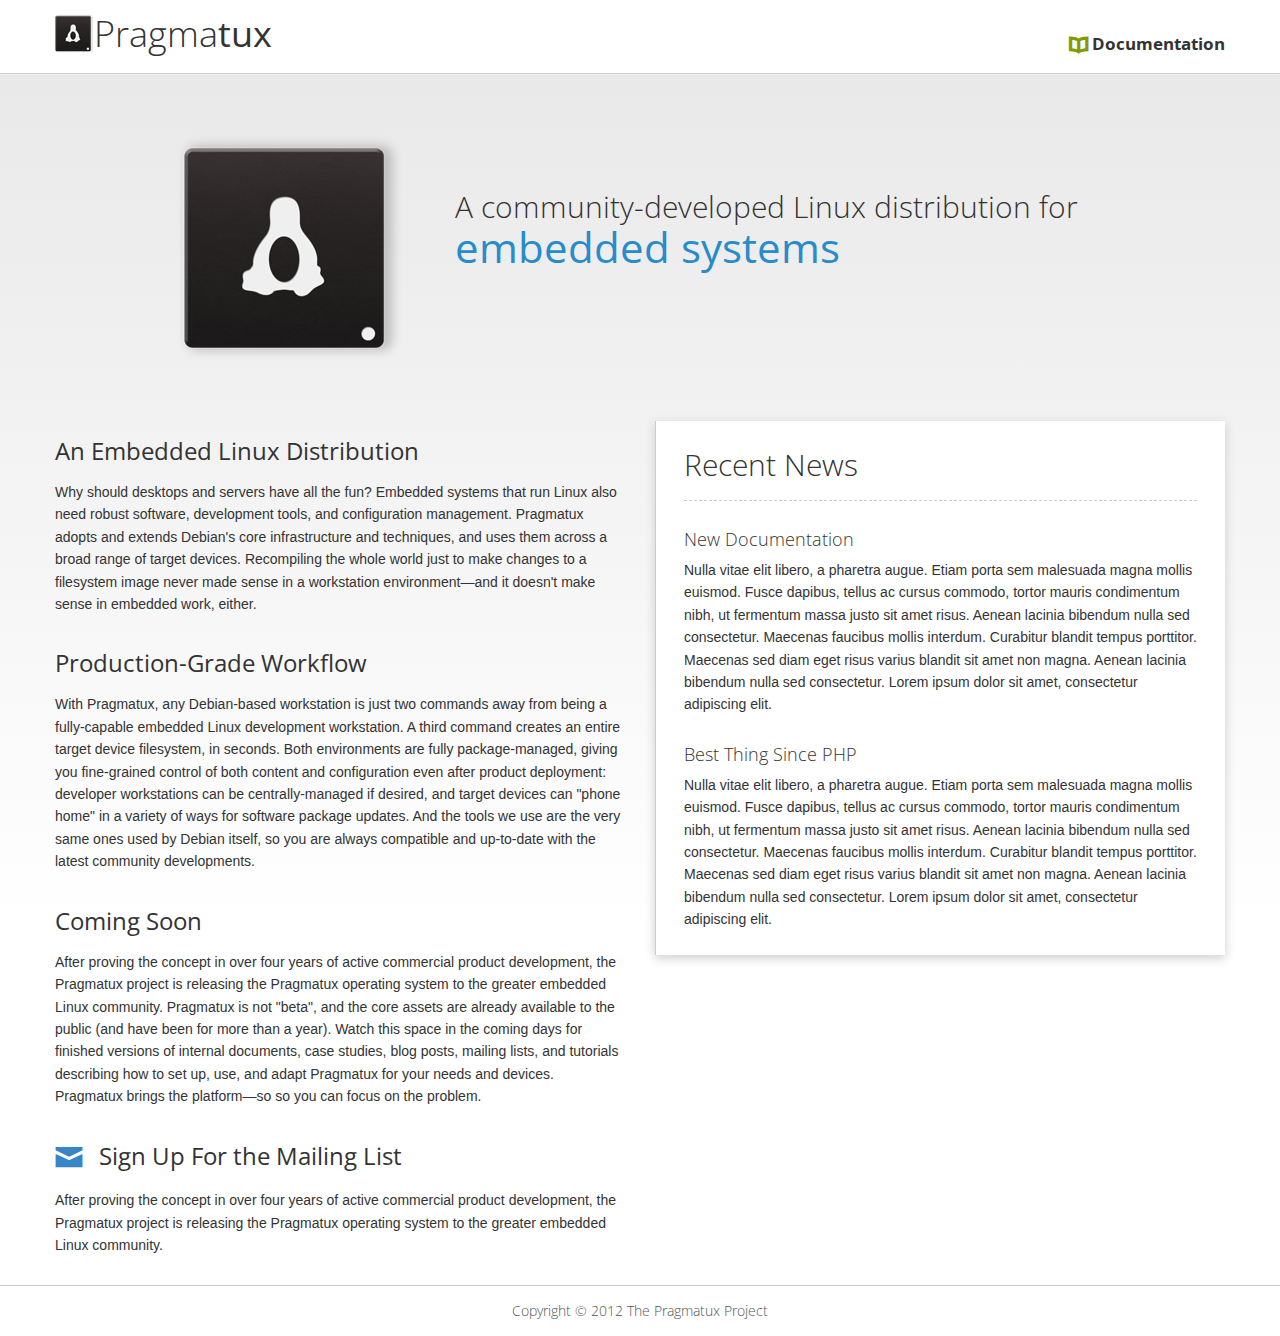
==== commit 61186a47: "Mailing list added" ====
--- a/index.html
+++ b/index.html
@@ -121,6 +121,17 @@
 						so you can focus on the problem.
 					</p>
 				</div>	
+
+				<div class="phone-pad">
+					<h3><i class="iconic mail mailinglist-icon"></i> Sign Up For the Mailing List</h3>
+					<p>
+						After proving the concept in over four years of
+						active commercial product development, the
+						Pragmatux project is releasing the Pragmatux
+						operating system to the greater embedded Linux
+						community.
+					</p>
+				</div>		
 			</div><!-- sell -->
 
 			<div class="news span6">
--- a/css/main.css
+++ b/css/main.css
@@ -64,12 +64,12 @@
 	background:#ddd;
 	border-top:1px solid #efefef;
 
-	background: -moz-linear-gradient(top, rgba(221,221,221,0.65) 0%, rgba(221,221,221,0) 60%); /* FF3.6+ */
-	background: -webkit-gradient(linear, left top, left bottom, color-stop(0%,rgba(221,221,221,0.65)), color-stop(60%,rgba(221,221,221,0))); /* Chrome,Safari4+ */
-	background: -webkit-linear-gradient(top, rgba(221,221,221,0.65) 0%,rgba(221,221,221,0) 60%); /* Chrome10+,Safari5.1+ */
-	background: -o-linear-gradient(top, rgba(221,221,221,0.65) 0%,rgba(221,221,221,0) 60%); /* Opera 11.10+ */
-	background: -ms-linear-gradient(top, rgba(221,221,221,0.65) 0%,rgba(221,221,221,0) 60%); /* IE10+ */
-	background: linear-gradient(to bottom, rgba(221,221,221,0.65) 0%,rgba(221,221,221,0) 60%); /* W3C */
+	background: -moz-linear-gradient(top, rgba(221,221,221,0.65) 0%, rgba(221,221,221,0) 70%); /* FF3.6+ */
+	background: -webkit-gradient(linear, left top, left bottom, color-stop(0%,rgba(221,221,221,0.65)), color-stop(70%,rgba(221,221,221,0))); /* Chrome,Safari4+ */
+	background: -webkit-linear-gradient(top, rgba(221,221,221,0.65) 0%,rgba(221,221,221,0) 70%); /* Chrome10+,Safari5.1+ */
+	background: -o-linear-gradient(top, rgba(221,221,221,0.65) 0%,rgba(221,221,221,0) 70%); /* Opera 11.10+ */
+	background: -ms-linear-gradient(top, rgba(221,221,221,0.65) 0%,rgba(221,221,221,0) 70%); /* IE10+ */
+	background: linear-gradient(to bottom, rgba(221,221,221,0.65) 0%,rgba(221,221,221,0) 70%); /* W3C */
 	filter: progid:DXImageTransform.Microsoft.gradient( startColorstr='#a6dddddd', endColorstr='#00dddddd',GradientType=0 ); /* IE6-9 */	
 }
 
@@ -122,6 +122,13 @@
 	border-bottom: 1px dashed #ccc;
 }
 
+.mailinglist-icon {
+	color: #3785C7;
+	font-size:1.5em;
+	vertical-align: sub;
+	margin-right: 10px;
+}
+
 /* ----------------- */
 .docs-home h1 {
 	text-align: center;
@@ -137,6 +144,38 @@
 	margin-right: 1em;
 }
 
+/* ------------------- */
+.doc {
+	padding: 2em;
+	font-family: Georgia, serif;
+	font-size: 16px;
+	line-height: 2em;
+
+	border-top:1px solid #efefef;
+	background: -moz-linear-gradient(top, rgba(221,221,221,0.65) 0%, rgba(221,221,221,0) 5%); /* FF3.6+ */
+	background: -webkit-gradient(linear, left top, left bottom, color-stop(0%,rgba(221,221,221,0.65)), color-stop(5%,rgba(221,221,221,0))); /* Chrome,Safari4+ */
+	background: -webkit-linear-gradient(top, rgba(221,221,221,0.65) 0%,rgba(221,221,221,0) 5%); /* Chrome10+,Safari5.1+ */
+	background: -o-linear-gradient(top, rgba(221,221,221,0.65) 0%,rgba(221,221,221,0) 5%); /* Opera 11.10+ */
+	background: -ms-linear-gradient(top, rgba(221,221,221,0.65) 0%,rgba(221,221,221,0) 5%); /* IE10+ */
+	background: linear-gradient(to bottom, rgba(221,221,221,0.65) 0%,rgba(221,221,221,0) 5%); /* W3C */
+	filter: progid:DXImageTransform.Microsoft.gradient( startColorstr='#a6dddddd', endColorstr='#00dddddd',GradientType=0 ); /* IE6-9 */	
+
+}
+
+.doc .header {
+	border-bottom: 0;
+}
+
+.doc p,
+.doc pre {
+	margin-bottom: 2em;
+}
+
+.doc h2 {
+	font-size: 1.8em;
+	margin-bottom: 1.2em;
+}
+
 /* ----------------- */
 
 /*phone*/
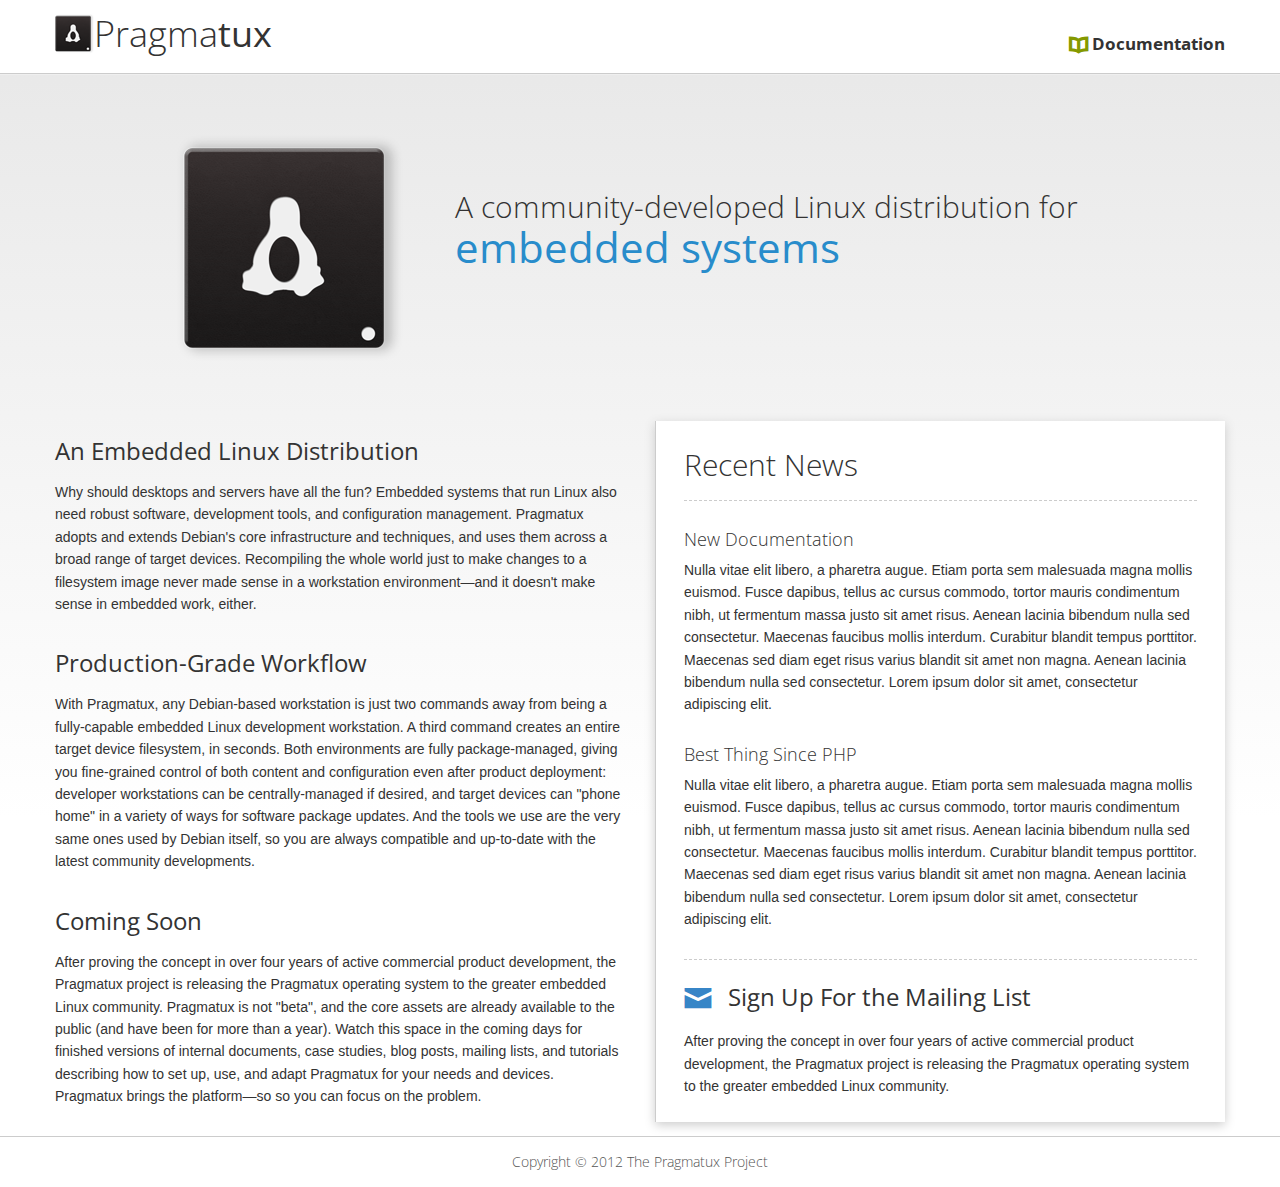
==== commit 1940348a: "Mailing List Under News" ====
--- a/index.html
+++ b/index.html
@@ -122,7 +122,7 @@
 					</p>
 				</div>	
 
-				<div class="phone-pad">
+<!-- 				<div class="phone-pad">
 					<h3><i class="iconic mail mailinglist-icon"></i> Sign Up For the Mailing List</h3>
 					<p>
 						After proving the concept in over four years of
@@ -131,7 +131,7 @@
 						operating system to the greater embedded Linux
 						community.
 					</p>
-				</div>		
+				</div> -->		
 			</div><!-- sell -->
 
 			<div class="news span6">
@@ -153,7 +153,19 @@
 						Curabitur blandit tempus porttitor. Maecenas sed diam eget risus varius blandit sit amet non magna. Aenean lacinia bibendum nulla sed consectetur. Lorem ipsum dolor sit amet, consectetur adipiscing elit.	
 					</p>	
 				</div>
+
+				<div class="mailing-list phone-pad">
+					<h3><i class="iconic mail mailing-list-icon"></i> Sign Up For the Mailing List</h3>
+					<p>
+						After proving the concept in over four years of
+						active commercial product development, the
+						Pragmatux project is releasing the Pragmatux
+						operating system to the greater embedded Linux
+						community.
+					</p>
+				</div>
 			</div>
+
 		</div><!-- row -->
 
 	</div>
--- a/css/main.css
+++ b/css/main.css
@@ -122,7 +122,13 @@
 	border-bottom: 1px dashed #ccc;
 }
 
-.mailinglist-icon {
+.mailing-list {
+	margin-top:2em;
+	padding-top:.5em;
+	border-top: 1px dashed #ccc;
+}
+
+.mailing-list-icon {
 	color: #3785C7;
 	font-size:1.5em;
 	vertical-align: sub;
